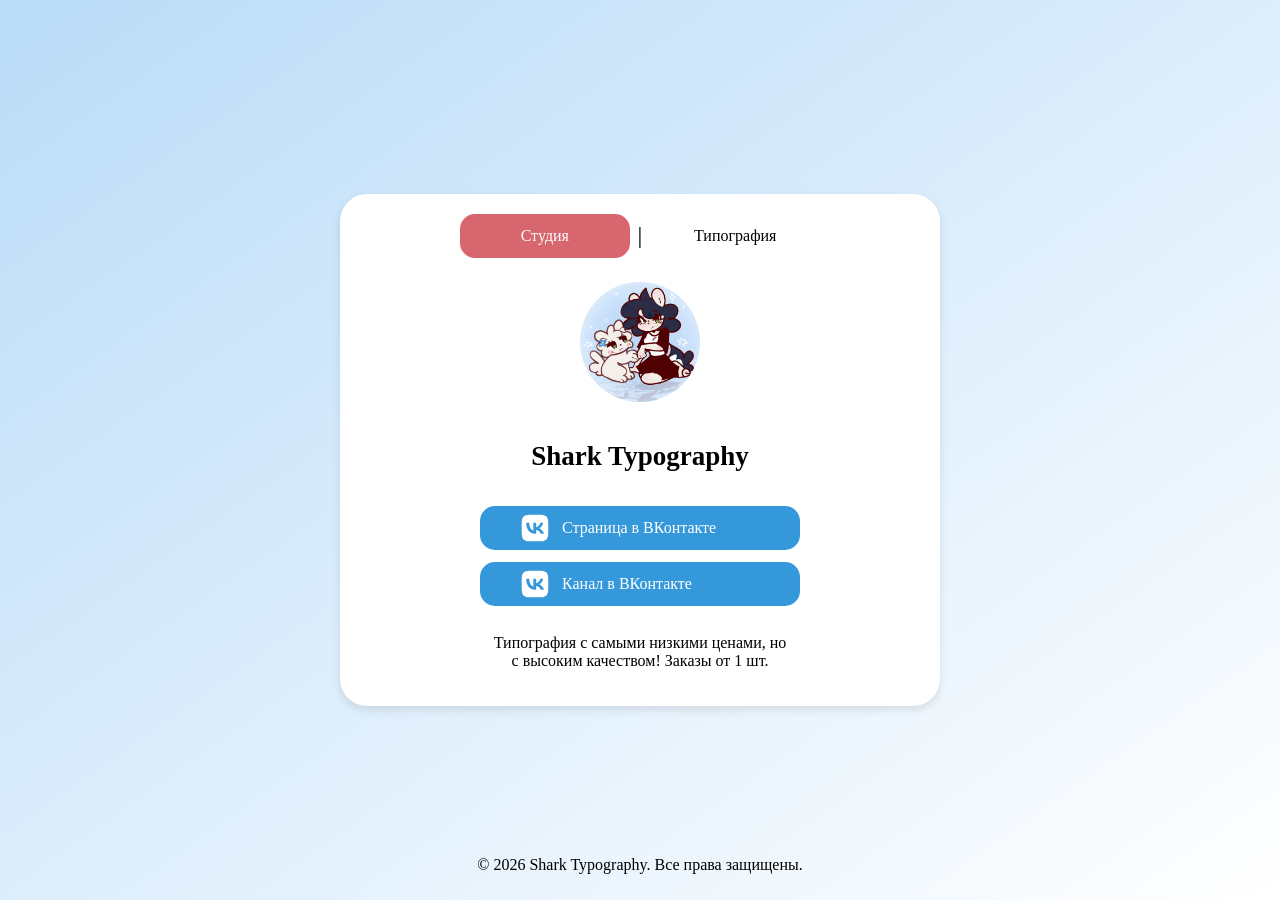
==== typogr.html @ 903e5c71 "Add files via upload" ====
<!DOCTYPE html>
<html class="html_typogr">
  <head>
    <meta charset="utf-8" />
    <meta name="viewport" content="width=device-width, initial-scale=1.0" />
    <title>Shark Typography</title>
    <link rel="stylesheet" href="style.css?v=1.0" />
  </head>
  <body>
    <div class="card">
      <nav class="switch_site">
        <a href="index.html" class="switch_site_btn switch_site_btn_studio"
          >Студия</a
        >
        <span class="site_divider">|</span>
        <a href="typogr.html" class="switch_site_btn switch_site_btn--active"
          >Типография</a
        >
      </nav>
      <div class="photo photo_typogr">
        <img src="typogr.jpg" alt="Shark typography logo" />
      </div>
      <div class="text_photo">
        <h2>Shark Typography</h2>
      </div>
      <div class="buttons">
        <a
          href="https://vk.ru/sharktypogr"
          class="btn btn_typogr"
          target="_blank"
          rel="noopener"
        >
          <img
            class="icon_net"
            src="vk-brands-solid-full-white.svg"
            alt="icon vk"
          />
          <span>Страница в ВКонтакте</span></a
        >
        <a
          href="https://vk.ru/im/channels/-235231721"
          class="btn btn_typogr"
          target="_blank"
          rel="noopener"
        >
          <img
            class="icon_net"
            src="vk-brands-solid-full-white.svg"
            alt="icon vk"
          />
          <span>Канал в ВКонтакте</span></a
        >
      </div>
      <div class="text_footer">
        <p>
          Типография с самыми низкими ценами, но с высоким качеством! Заказы от
          1 шт.
        </p>
      </div>
    </div>
  </body>
  <footer>
    <p>© 2026 Shark Typography. Все права защищены.</p>
  </footer>
</html>
---- style.css ----
.html_studio{
    background: 
        linear-gradient(to bottom right, #df858d 4%, white), 
        linear-gradient(to bottom left,#f8e6db, #d8666e);
    background-color: #df858d;
}
.html_typogr{
    background:
        linear-gradient(to bottom right,#bcddf8 4%, white), 
        linear-gradient(to bottom left,#508bcc, #e2eefc);
    background-color: #bcddf8;
}
body{
    margin: 0;
    min-height: 100vh;
    display: flex;
    flex-direction: column;
    padding: 20px;
    box-sizing: border-box;
}
.card{
    background-color: white;
    border-radius: 27px;
    box-shadow: 0 4px 8px rgba(0, 0, 0, 0.1);
    padding: 20px;

    width: min(90%, 600px);
    max-height: calc(100vh - 40px);
    overflow-y: auto; 

    margin: auto;
    display: flex;
    flex-direction: column;
    align-items: center;
    justify-content: center;
    gap: 12px;
    box-sizing: border-box;
}
.switch_site{
    display: flex;
    align-items: center;
    gap: 8px;
    width: 100%;
    max-width: 360px;
    margin: 0 auto 12px;
}
.site_divider{
    color: black;
    font-size: 24px;
    user-select: none; 
    display: flex;
    align-items: center;
}
.switch_site_btn{
    flex: 1;
    display: inline-flex;
    align-items: center;             
    justify-content: center;
    height: 44px;
    border-radius: 15px;
    text-decoration: none;
    font-size: 16px;
    font-family: Georgia, 'Times New Roman', Times, serif;
    color: white;
}
.switch_site_btn:hover  { 
    filter: brightness(0.93); 
}
.switch_site_btn:active { 
    transform: scale(0.98); 
}
.switch_site_btn_studio  { 
    background: #d8666e;
}
.switch_site_btn_typogr { 
    background: #3498db; 
}
.switch_site_btn--active {
    background-color: white;  
    color: black;
    pointer-events: none; 
}
.photo{
    width: 120px;
    height: 120px;
    border-radius: 50%;
    overflow: hidden;
    margin-bottom: 5px;
}
.photo img {
    width: 100%;
    height: 100%;
    object-fit: cover;
    display: block;
}
.photo_typogr img{
    transform: scale(1.2);
}
.text_photo{
    font-family: Georgia, 'Times New Roman', Times, serif;
    font-size: large;
}
.buttons{
    display: flex;
    flex-direction: column;
    gap: 12px;
    align-items: stretch;
    width: min(100%, 320px);
}
.btn{
    display: inline-flex;
    align-items: center;
    gap: 8px;

    height: 44px;
    padding: 0 16px;
    box-sizing: border-box;

    border: none;
    border-radius: 15px;
    font: 16px Georgia, 'Times New Roman', Times, serif;
    color: white;
    text-decoration: none;
    transition: filter 0.2s, transform 0.1s;
}
.btn_studio{
    background-color: #d8666eff;
}
.btn_typogr{
    background-color: #3498db;
}
.btn:hover  { 
    filter: brightness(0.93); 
}
.btn:active { 
    transform: scale(0.98); 
}
.icon_net{
    width: 38px;
    height: 38px;
    object-fit: contain;  
    flex-shrink: 0;
    margin-left: 20px;
}
.text_footer{
    font-family: Georgia, 'Times New Roman', Times, serif;
    font-size: 16px;
    width: min(100%, 300px);
    text-align: center;
}
footer{
    align-self: center;
    position: fixed;
    bottom: 10px;
}
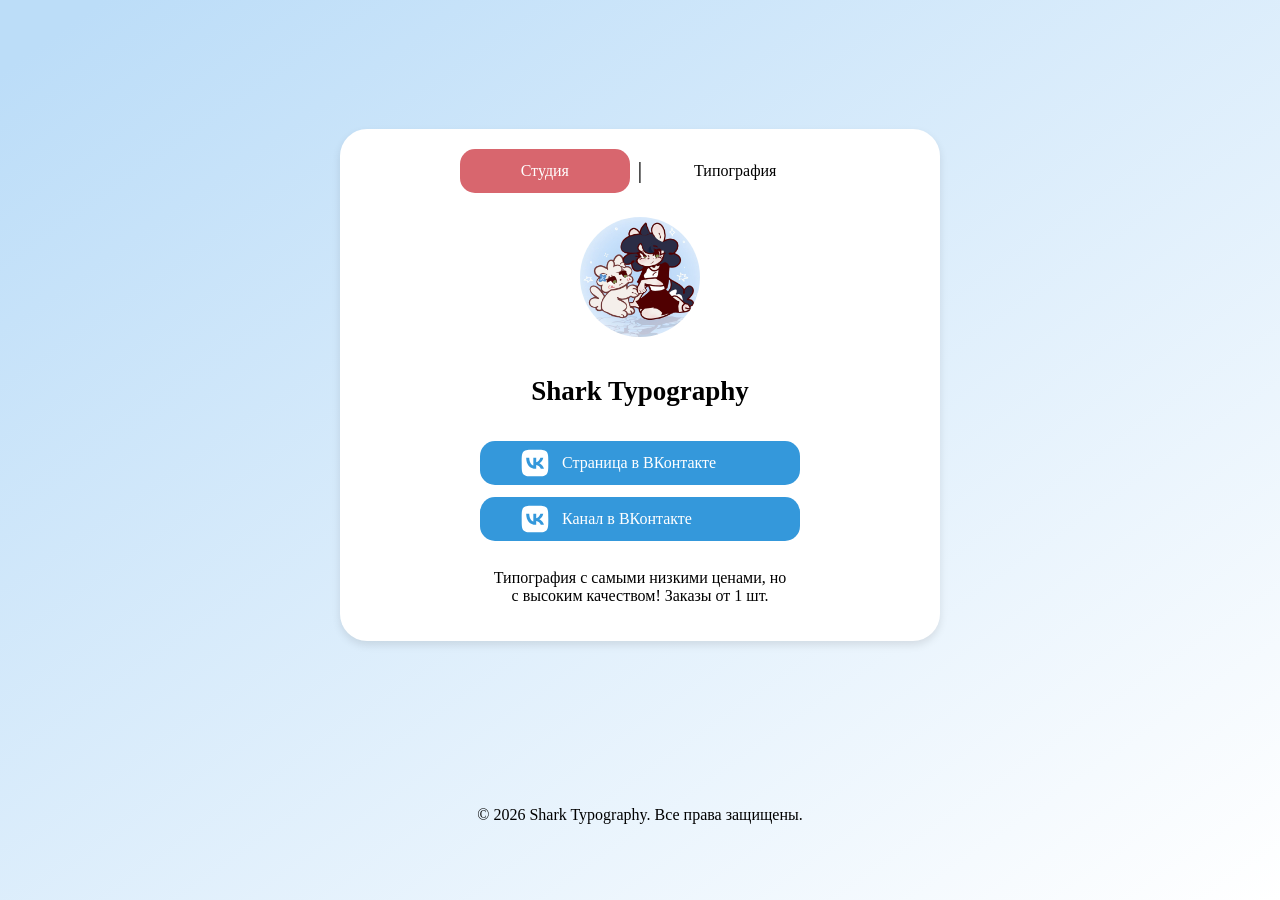
==== commit 5fd22ef4: "Update stylesheet version in typogr.html Updated stylesheet version in the HTML file." ====
--- a/typogr.html
+++ b/typogr.html
@@ -4,7 +4,7 @@
     <meta charset="utf-8" />
     <meta name="viewport" content="width=device-width, initial-scale=1.0" />
     <title>Shark Typography</title>
-    <link rel="stylesheet" href="style.css?v=1.0" />
+    <link rel="stylesheet" href="style.css?v=1.0.11" />
   </head>
   <body>
     <div class="card">
--- a/style.css
+++ b/style.css
@@ -149,7 +149,8 @@
     text-align: center;
 }
 footer{
+    margin-bottom: 0;
     align-self: center;
-    position: fixed;
-    bottom: 10px;
-}+    padding: 40px 0;
+    text-align: center;
+}
